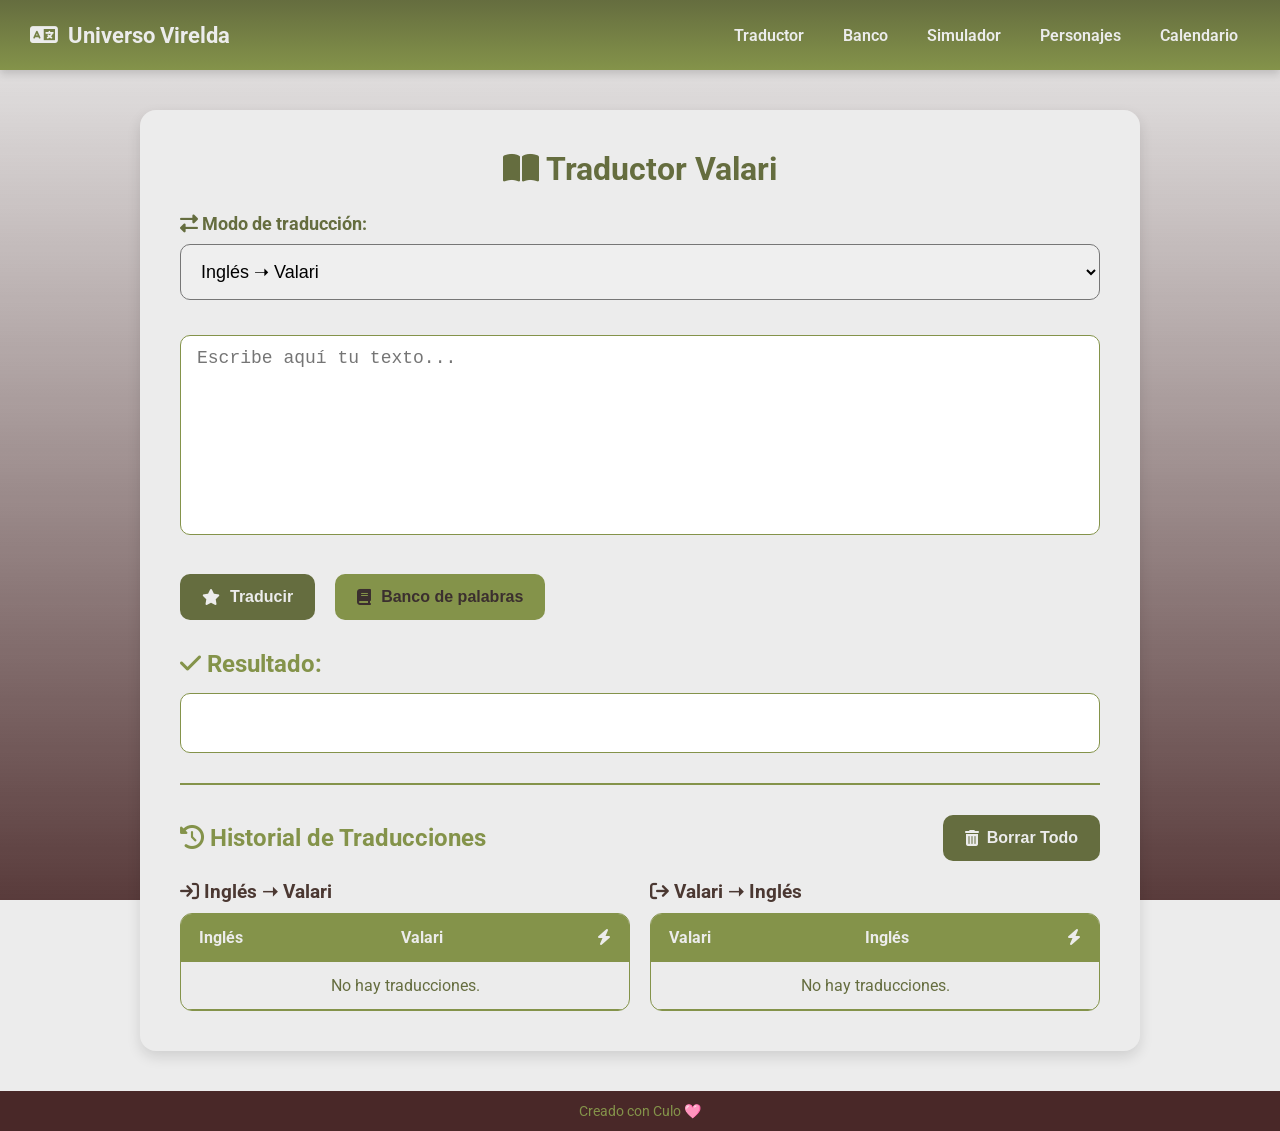
==== index.html @ 3fdd8464 "V1" ====
<!DOCTYPE html>
<html lang="es">

<head>
    <meta charset="UTF-8">
    <title>Traductor Valari</title>
    <link href="https://fonts.googleapis.com/css2?family=Roboto:wght@400;600;700&display=swap" rel="stylesheet">
    <link rel="stylesheet" href="css/style.css">
    <link rel="stylesheet" href="https://cdnjs.cloudflare.com/ajax/libs/font-awesome/6.5.0/css/all.min.css">
</head>

<body>
    <header>
        <div class="logo">
            <i class="fa-solid fa-language"></i>
            <span>Universo Virelda</span>
        </div>
        <nav class="nav-links">
            <a href="index.html">Traductor</a>
            <a href="banco.html">Banco</a>
            <a href="simulador.html">Simulador</a>
            <a href="personajes.html">Personajes</a>
            <a href="calendario.html">Calendario</a>
        </nav>
    </header>

    <!-- Contenedor principal -->
    <main class="centered">
        <div class="container" style="max-width: 1000px;">
            <h1><i class="fa-solid fa-book-open"></i> Traductor Valari</h1>

            <!-- Selección de modo -->
            <div class="options" style="margin-bottom: 20px; text-align: left;">
                <label for="mode" style="font-weight: bold; color: #656D3F; font-size: 18px;"><i
                        class="fa-solid fa-exchange-alt"></i> Modo de traducción:</label>
                <select id="mode"
                    style="width: 100%; box-sizing: border-box; padding: 16px; font-size: 18px; margin-top: 10px; border-radius: 10px; cursor: pointer;">
                    <option value="to_valari">Inglés ➝ Valari</option>
                    <option value="from_valari">Valari ➝ Inglés</option>
                </select>
            </div>

            <!-- Caja de entrada -->
            <textarea id="inputText" placeholder="Escribe aquí tu texto..."></textarea>

            <!-- Botones -->
            <div id="buttons" style="justify-content: flex-start;">
                <button id="translateBtn"><i class="fa-solid fa-star"></i> Traducir</button>
                <a href="banco.html" class="btn-banco" style="text-decoration: none;">
                    <button style="margin: 0; background: #84934A; color: #3b2f2f;"><i class="fa-solid fa-book"></i>
                        Banco de palabras</button>
                </a>
            </div>

            <!-- Resultado -->
            <h2 style="text-align: left; margin-top: 30px;"><i class="fa-solid fa-check"></i> Resultado:</h2>
            <div id="outputText"
                style="margin-top: 15px; padding: 16px; background: #ffffff; border-radius: 10px; min-height: 60px; font-size: 18px; border: 1px solid #84934A; text-align: left;">
            </div>

            <!-- Historial: Cabecera y Botón Borrar -->
            <div style="display: flex; justify-content: space-between; align-items: center; border-top: 2px solid #84934A; padding-top: 30px; margin-top: 30px; flex-wrap: wrap; gap: 15px;">
                <h2 style="margin: 0; text-align: left;"><i class="fa-solid fa-clock-rotate-left"></i> Historial de Traducciones</h2>
                <button id="clearHistory" class="btn-danger" style="margin: 0;"><i class="fa-solid fa-trash-can"></i> Borrar Todo</button>
            </div>
            
            <!-- Contenedor Grid para las dos tablas -->
            <div style="display: grid; grid-template-columns: repeat(auto-fit, minmax(300px, 1fr)); gap: 20px; margin-top: 20px;">
                
                <!-- Tabla 1: Inglés -> Valari -->
                <div>
                    <h3 style="margin-bottom: 10px; color: #4b3832; text-align: left;"><i class="fa-solid fa-arrow-right-to-bracket"></i> Inglés ➝ Valari</h3>
                    <div class="table-wrapper" style="margin-top: 0;">
                        <table style="min-width: 100%;">
                            <thead>
                                <tr>
                                    <th>Inglés</th>
                                    <th>Valari</th>
                                    <th style="width: 50px; text-align: center;"><i class="fa-solid fa-bolt"></i></th>
                                </tr>
                            </thead>
                            <tbody id="tabla-to-valari">
                                <!-- Traducciones Inglés -> Valari -->
                            </tbody>
                        </table>
                    </div>
                </div>

                <!-- Tabla 2: Valari -> Inglés -->
                <div>
                    <h3 style="margin-bottom: 10px; color: #4b3832; text-align: left;"><i class="fa-solid fa-arrow-right-from-bracket"></i> Valari ➝ Inglés</h3>
                    <div class="table-wrapper" style="margin-top: 0;">
                        <table style="min-width: 100%;">
                            <thead>
                                <tr>
                                    <th>Valari</th>
                                    <th>Inglés</th>
                                    <th style="width: 50px; text-align: center;"><i class="fa-solid fa-bolt"></i></th>
                                </tr>
                            </thead>
                            <tbody id="tabla-from-valari">
                                <!-- Traducciones Valari -> Inglés -->
                            </tbody>
                        </table>
                    </div>
                </div>
                
            </div>
        </div>
    </main>

    <footer>
        <p>Creado con Culo 🩷</p>
    </footer>

    <script src="js/script.js"></script>
</body>

</html>
---- css/style.css ----
/* ============================== */
/* RESET UNIVERSAL                */
/* ============================== */
* {
    margin: 0;
    padding: 0;
    box-sizing: border-box;
}

/* Fuente Roboto */
body {
    font-family: 'Roboto', sans-serif;
    background: #ECECEC;
    color: #492828;
    display: flex;
    flex-direction: column;
    min-height: 100vh;
}

/* ============================== */
/* HEADER UNIFICADO (ALTURA FIJA) */
/* ============================== */
header {
    background: linear-gradient(360deg, #84934A, #656D3F);
    color: #ECECEC;
    padding: 0 30px;
    height: 70px; /* ¡Esto fuerza a que midan exactamente lo mismo! */
    display: flex;
    align-items: center;
    justify-content: space-between;
    box-shadow: 0 4px 8px rgba(0,0,0,0.15);
    width: 100%;
}

header .logo {
    font-size: 22px;
    font-weight: 700;
    display: flex;
    align-items: center;
    gap: 10px;
}

/* --- Navegación Superior --- */
.nav-links { 
    display: flex; 
    gap: 15px; 
    align-items: center;
}

.nav-links a { 
    color: #ECECEC; 
    text-decoration: none; 
    font-weight: 600; 
    padding: 8px 12px; 
    border-radius: 5px; 
    transition: background 0.3s; 
}

.nav-links a:hover { 
    background: rgba(236, 236, 236, 0.2); 
}

/* Footer */
footer {
    background: #492828;
    color: #84934A;
    text-align: center;
    padding: 12px;
    font-size: 14px;
}

/* Contenido principal */
main.centered {
    flex: 1;
    display: flex;
    justify-content: center;
    align-items: flex-start;
    padding: 40px 20px;
}

#buttons {
    display: flex;
    justify-content: center;
    gap: 20px;
    margin-top: 20px;
}

#buttons a {
    text-decoration: none;
}

#buttons button {
    margin-top: 0;
}

.container {
    width: 90%;
    max-width: 950px;
    background: #ECECEC;
    padding: 40px;
    border-radius: 16px;
    box-shadow: 0 6px 14px rgba(0,0,0,0.12);
    animation: fadeIn 0.5s ease-in-out;
    text-align: center;
}

/* Títulos */
h1 {
    color: #656D3F;
    margin-bottom: 25px;
}
h2 {
    margin-top: 30px;
    color: #84934A;
    text-align: left;
}

/* ============================== */
/* Input búsqueda / Select        */
/* ============================== */

/* Controles de Búsqueda (Flexbox) */
.search-controls {
    display: flex;
    gap: 10px;
    margin-bottom: 20px;
}
.search-controls input, .search-controls select {
    padding: 12px 16px;
    font-size: 18px;
    border-radius: 10px;
    border: 1px solid #84934A;
    outline: none;
    transition: border 0.2s;
}
.search-controls input {
    flex-grow: 1;
    text-align: center;
}
.search-controls select {
    flex-shrink: 0; 
}

/* ============================== */
/* Textarea y Botones del Traductor */
/* ============================== */

/* Textarea alineado a la izquierda */
textarea {
    width: 100%; /* Ajustado al 100% para que coincida perfecto con el reseteo */
    padding: 12px 16px;
    font-size: 18px; 
    margin: 15px 0;
    border-radius: 10px;
    border: 1px solid #84934A;
    outline: none;
    transition: border 0.2s;
    text-align: left;
    height: 200px;
    resize: none;
}

/* Botón */
button, .btn-volver {
    margin-top: 20px;
    padding: 14px 22px;
    font-size: 16px;
    background: #656D3F;
    color: #ECECEC;
    border: none;
    border-radius: 10px;
    cursor: pointer;
    font-weight: 600;
    transition: background 0.3s;
    display: inline-flex;
    align-items: center;
    gap: 10px;
    text-decoration: none;
}
button:hover, .btn-volver:hover {
    background: #4A502E;
}

/* ============================== */
/* Resultado y Historial UNIFICADOS */
/* ============================== */

/* Resultado */
#outputText {
    margin-top: 15px;
    padding: 16px;
    background: #ECECEC;
    border-radius: 10px;
    min-height: 60px;
    font-size: 18px; 
    border: 1px solid #84934A;
    text-align: left;
}

/* Historial */
#history {
    list-style: none;
    padding: 0;
    margin-top: 15px;
    text-align: left;
}
#history li {
    background: #ECECEC;
    border: 1px solid #84934A;
    padding: 10px 14px;
    margin: 6px 0;
    border-radius: 8px;
    font-size: 18px; 
    color: #492828;
    transition: background 0.2s;
}
#history li:hover {
    background: #84934A;
}

/* Enfocados */
#busqueda:focus, select:focus, textarea:focus {
    border: 1px solid #656D3F;
    box-shadow: 0 0 6px rgba(101, 109, 63, 0.3);
}

/* ============================== */
/* Tablas (Banco de Palabras) */
/* ============================== */
.table-wrapper {
    max-height: 400px; 
    overflow-y: auto;
    margin-top: 10px;
    border-radius: 12px;
    border: 1px solid #84934A;
}
table {
    width: 100%;
    border-collapse: collapse;
    font-size: 16px;
}
th, td {
    padding: 14px 18px;
    text-align: left;
    border-bottom: 1px solid #84934A;
}
th {
    background: #84934A;
    color: #ECECEC;
    position: sticky;
    top: 0;
    z-index: 2;
}
tr:nth-child(even) {
    background: #84934A;
}

/* Reemplaza tu body::before actual con este: */
body::before {
    content: "";
    position: fixed;
    top: 0;
    left: 0;
    width: 100%;
    height: 100%;
    
    /* El linear-gradient va "to top" (hacia arriba). 
       Empieza en el color marrón oscuro de tu paleta (#492828) y termina transparente.
       Reemplaza 'fondo.jpg' con la ruta de tu imagen real. */
    background-image: 
        linear-gradient(to top, rgba(73, 40, 40, 0.9) 0%, rgba(236, 236, 236, 0) 100%),
        url('https://images.unsplash.com/photo-1449452198679-05c7fd30f416?fm=jpg&q=60&w=3000&auto=format&fit=crop&ixlib=rb-4.1.0&ixid=M3wxMjA3fDB8MHxzZWFyY2h8Mnx8Y2FzdGxlfGVufDB8fDB8fHww');
        
    background-size: cover;
    background-position: center;
    background-repeat: no-repeat;
    z-index: -1;
}

/*
==============================
DISEÑO RESPONSIVO 📱 TABLET
==============================
*/
@media (max-width: 768px) {
    header {
        height: auto; /* Permite que el header crezca si es necesario */
        padding: 15px 20px;
        flex-wrap: wrap; 
    }
    main.centered {
        padding: 20px 10px;
    }
    .container {
        padding: 25px;
    }
    textarea, #outputText {
        font-size: 17px;
    }
    table {
        font-size: 15px;
    }
    th, td {
        padding: 12px 15px;
    }
    .table-wrapper {
        max-height: 500px; 
    }
}

/*
==============================
DISEÑO RESPONSIVO 📱 MÓVIL
==============================
*/
@media (max-width: 500px) {
    header {
        height: auto; /* Permite que el header crezca si es necesario */
        padding: 15px;
        flex-direction: column; 
        gap: 15px;
    }
    header .logo {
        font-size: 20px;
        flex-direction: column; 
        gap: 0;
    }
    .container {
        padding: 15px; 
        width: 100%;
    }
    textarea, #outputText, #history li {
        font-size: 16px; 
        padding: 10px;
        line-height: 1.5;
    }
    .search-controls {
        flex-direction: column; 
        gap: 10px;
    }
    .search-controls input, .search-controls select {
        width: 100%; 
    }
    #buttons {
        flex-direction: column;
        gap: 10px;
    }
    h1 {
        font-size: 26px;
    }
    table {
        font-size: 14px;
    }
    th, td {
        padding: 10px 8px;
    }
    .table-wrapper {
        max-height: 70vh; 
    }
}

#history .new-entry {
    animation: historyEntry 0.5s ease-out; 
}

/* Botón rojo de borrar historial */
.btn-danger {
    background: #656D3F;
    color: #ECECEC;
    border: none;
    padding: 14px 22px;
    border-radius: 10px;
    cursor: pointer;
    font-weight: 600;
    display: inline-flex;
    align-items: center;
    gap: 8px;
    transition: background 0.3s ease;
}
.btn-danger:hover {
    background: #4A502E;
}

#outputText.deleted {
    color: #4A502E;
    background-color: #ECECEC;
    border: 1px dashed #84934A;
}

/* --- Personajes: Lista vs Cuadrícula --- */
.vista-lista { display: flex; flex-direction: column; gap: 15px; margin-top: 20px; }
.vista-lista .tarjeta-pj { display: flex; align-items: center; text-align: left; background: #ECECEC; padding: 15px; border-radius: 12px; border: 1px solid #84934A; cursor: pointer; transition: transform 0.2s; }
.vista-lista .tarjeta-pj img { width: 80px; height: 80px; object-fit: cover; border-radius: 8px; margin-right: 20px; }

.vista-cuadricula { display: grid; grid-template-columns: repeat(auto-fill, minmax(200px, 1fr)); gap: 20px; margin-top: 20px; }
.vista-cuadricula .tarjeta-pj { display: flex; flex-direction: column; align-items: center; background: #ECECEC; padding: 15px; border-radius: 12px; border: 1px solid #84934A; cursor: pointer; text-align: center; transition: transform 0.2s; }
.vista-cuadricula .tarjeta-pj img { width: 120px; height: 120px; object-fit: cover; border-radius: 8px; margin-bottom: 15px; }

.tarjeta-pj:hover { transform: scale(1.02); background: #84934A; }
.tarjeta-pj h3 { margin: 0 0 5px 0; color: #656D3F; }
.tarjeta-pj p { margin: 2px 0; font-size: 14px; }

/* --- Modales --- */
.modal { 
    margin: auto; /* ¡Esto le devuelve el centrado perfecto! */
    border: none; 
    border-radius: 12px; 
    padding: 30px; 
    box-shadow: 0 10px 25px rgba(0,0,0,0.3); 
    max-width: 400px; 
    width: 100%; 
    text-align: center; 
}
.modal::backdrop { 
    background: rgba(0,0,0,0.5); 
}
.modal input { 
    width: 90%; 
    padding: 10px; 
    margin: 10px 0; 
    border: 1px solid #84934A; 
    border-radius: 8px; 
}

/* --- Estadísticas de Personajes --- */
.stats-dashboard {
    display: flex;
    gap: 20px;
    background: #ECECEC;
    padding: 15px;
    border-radius: 12px;
    border: 1px solid #84934A;
    margin-bottom: 20px;
    text-align: left;
    flex-wrap: wrap;
}
.stat-box {
    flex: 1;
    min-width: 200px;
}
.stat-box h4 { margin: 0 0 10px 0; color: #656D3F; border-bottom: 1px solid #C5CBA4; padding-bottom: 5px; }
.stat-item { display: inline-block; background: #C5CBA4; color: #492828; padding: 5px 10px; border-radius: 15px; font-size: 14px; margin: 2px; font-weight: bold; }

/* --- Calendario --- */
.calendar-grid {
    display: grid;
    grid-template-columns: repeat(6, 1fr); /* 6 días de la semana */
    gap: 10px;
    margin-top: 20px;
}
.calendar-day-header { font-weight: bold; color: #656D3F; padding: 10px; background: #C5CBA4; border-radius: 8px; }
.calendar-day {
    background: #ECECEC;
    border: 1px solid #84934A;
    border-radius: 8px;
    min-height: 80px;
    padding: 10px;
    display: flex;
    flex-direction: column;
    align-items: flex-start;
    justify-content: flex-start;
    font-size: 14px;
}
.calendar-day.empty { background: transparent; border: none; }
.calendar-day .date-num { font-weight: bold; color: #492828; font-size: 16px; margin-bottom: 5px; }
.event-badge {
    background: #656D3F; color: #ECECEC; padding: 3px 6px; border-radius: 5px; font-size: 12px; margin-top: 5px; width: 100%; box-sizing: border-box; text-align: left;
}
.event-festivity { background: #84934A; color: #ffffff; font-weight: bold; }
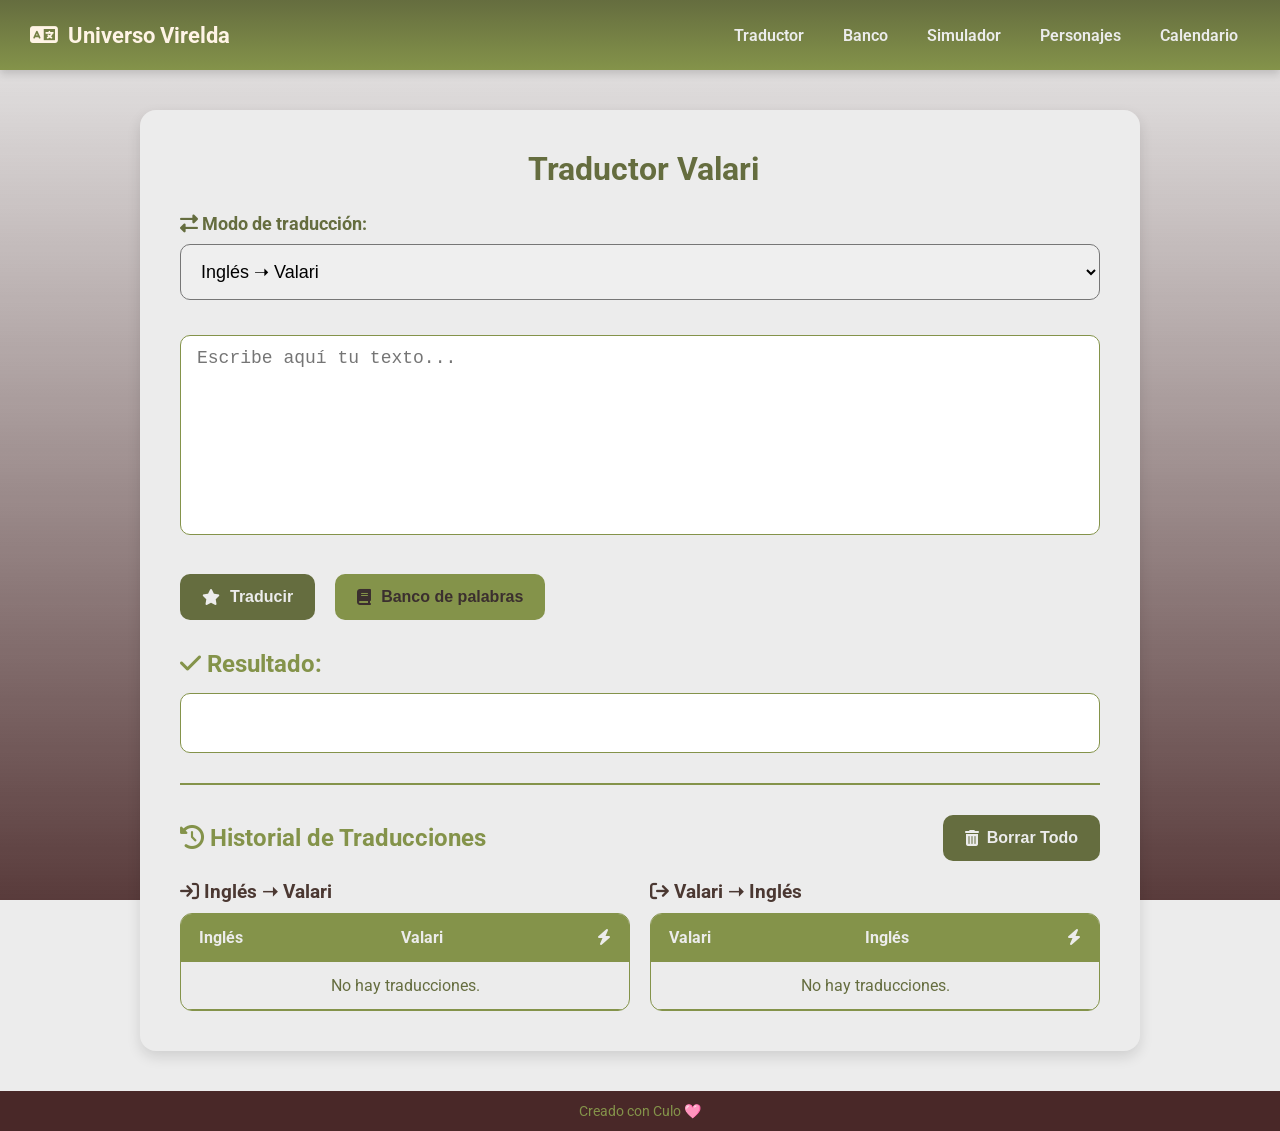
==== commit 22cef4e7: "Elimando los iconos de las cabeceras para un diseño más limpio." ====
--- a/index.html
+++ b/index.html
@@ -27,7 +27,7 @@
     <!-- Contenedor principal -->
     <main class="centered">
         <div class="container" style="max-width: 1000px;">
-            <h1><i class="fa-solid fa-book-open"></i> Traductor Valari</h1>
+            <h1><i class="fa-solid"></i> Traductor Valari</h1>
 
             <!-- Selección de modo -->
             <div class="options" style="margin-bottom: 20px; text-align: left;">
--- a/css/style.css
+++ b/css/style.css
@@ -17,19 +17,26 @@
     min-height: 100vh;
 }
 
-/* ============================== */
-/* HEADER UNIFICADO (ALTURA FIJA) */
+
+/* ============================== */
+/* HEADER UNIFICADO               */
 /* ============================== */
 header {
     background: linear-gradient(360deg, #84934A, #656D3F);
-    color: #ECECEC;
+    color: #fff4e6;
     padding: 0 30px;
-    height: 70px; /* ¡Esto fuerza a que midan exactamente lo mismo! */
+    height: 70px; 
     display: flex;
     align-items: center;
     justify-content: space-between;
     box-shadow: 0 4px 8px rgba(0,0,0,0.15);
     width: 100%;
+    box-sizing: border-box;
+    
+    /* ¡NUEVAS LÍNEAS PARA FIJAR EL HEADER! */
+    position: sticky;
+    top: 0;
+    z-index: 1000;
 }
 
 header .logo {
